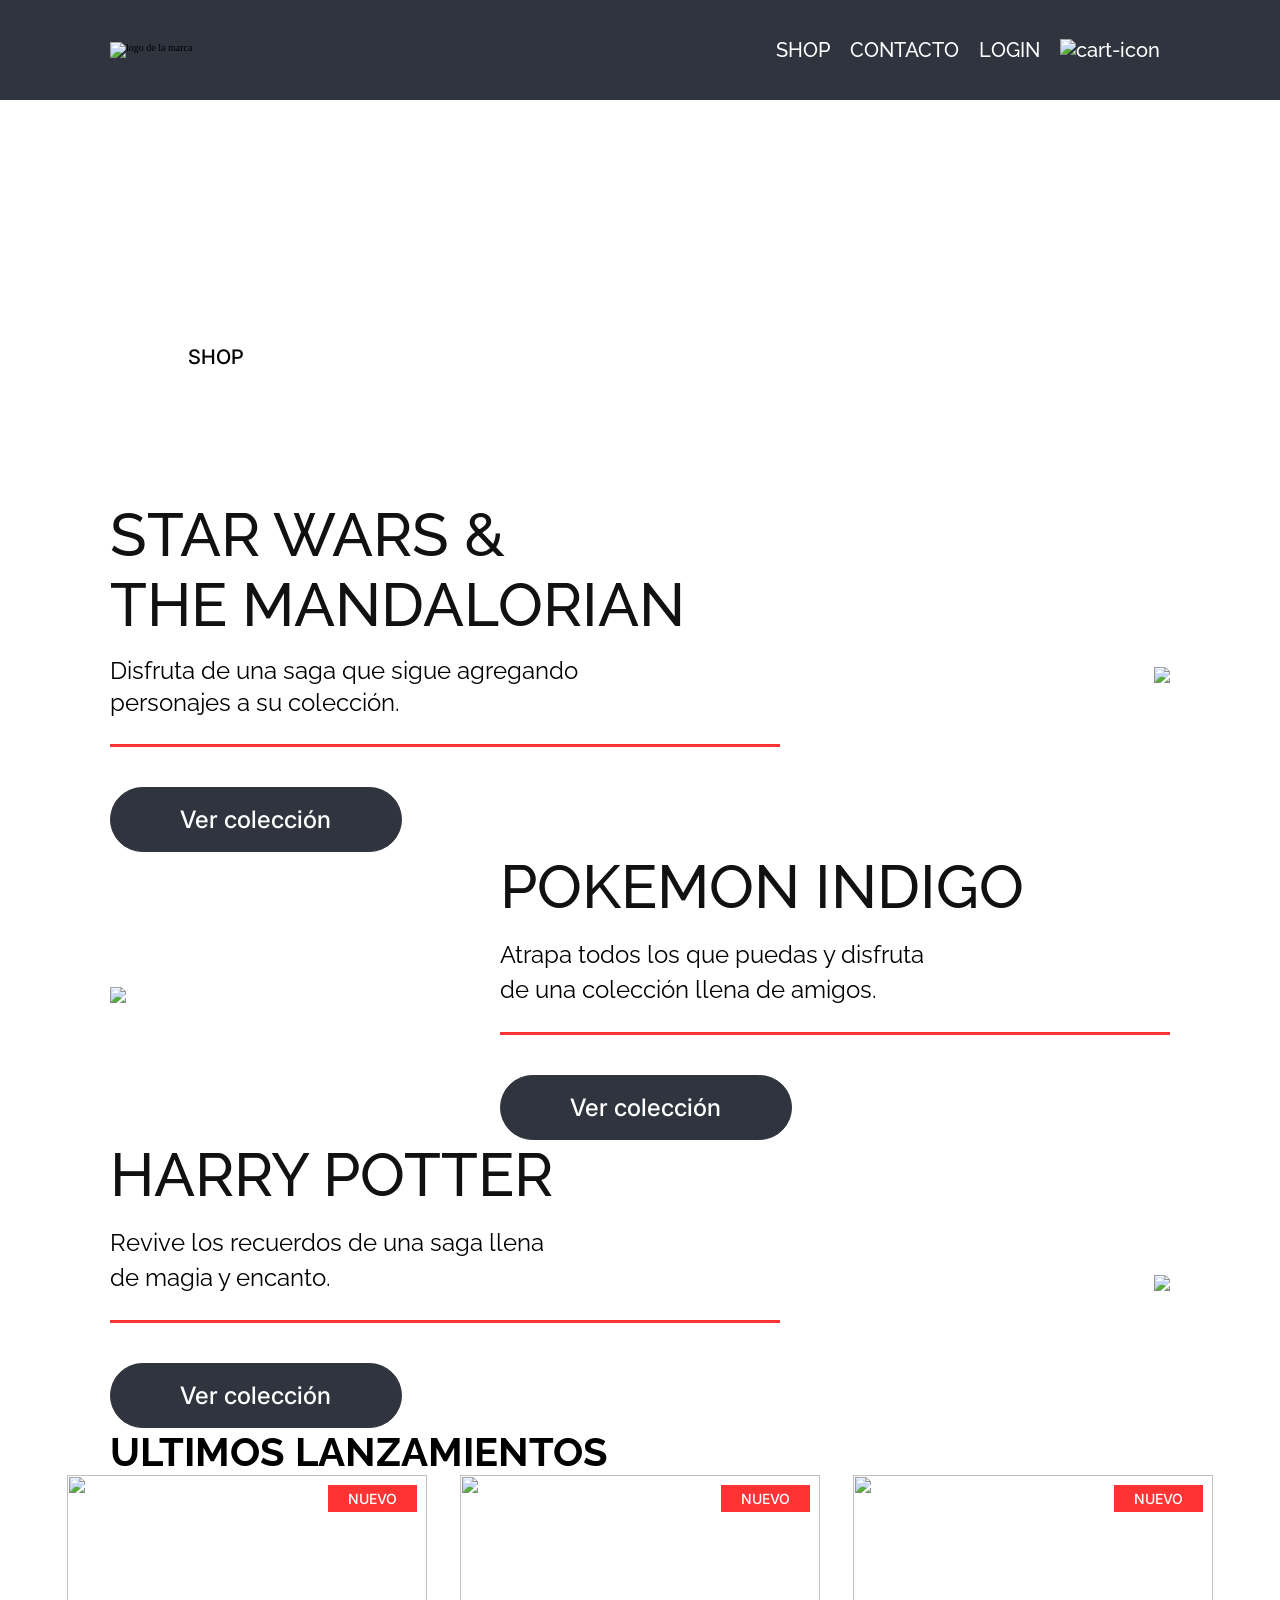
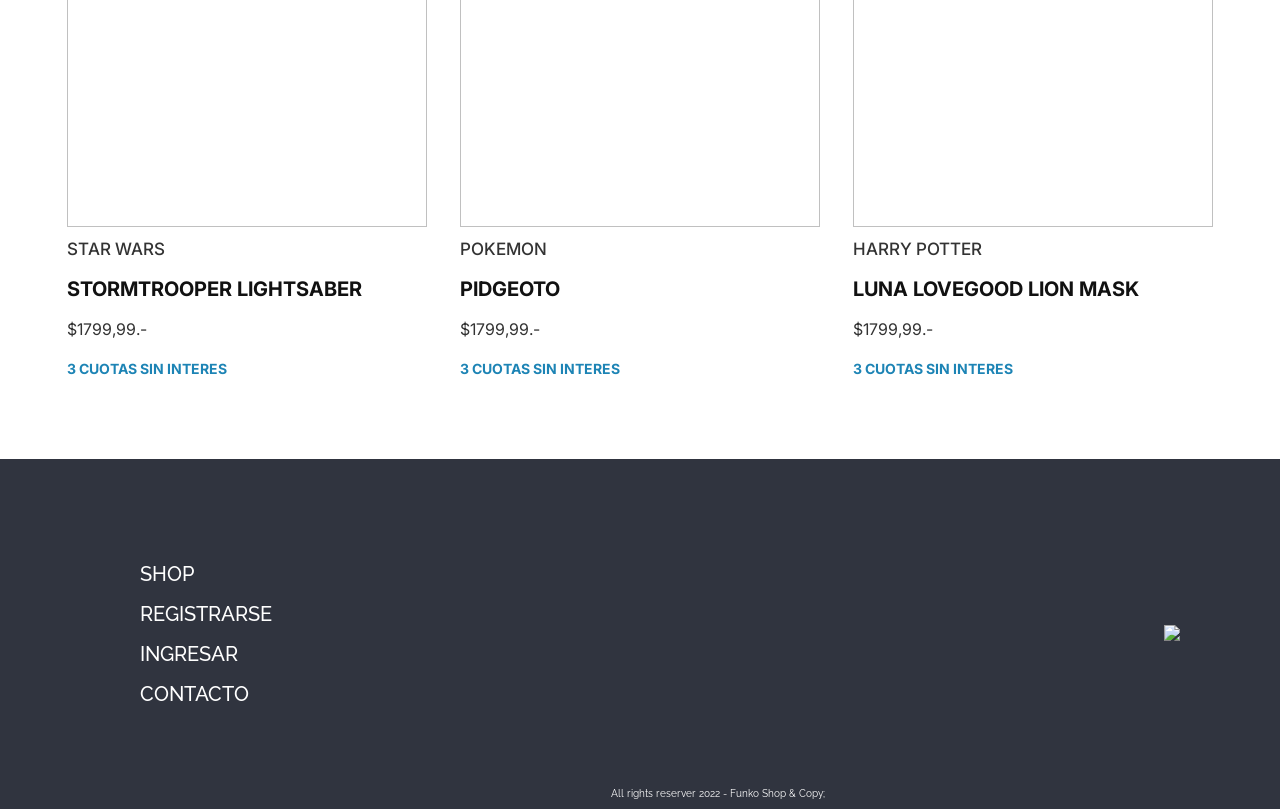
==== home.html @ 6fc5a39c "se inicia proyecto FunkoShop" ====
<!DOCTYPE html>
<html lang="en">
<head>
    <meta charset="UTF-8">
    <meta http-equiv="X-UA-Compatible" content="IE=edge">
    <meta name="viewport" content="width=device-width, initial-scale=1.0">
    <title>Home</title>
    <link href="https://fonts.googleapis.com/css?family=Raleway:500,700&display=swap" rel="stylesheet">
    <link href="https://fonts.googleapis.com/css?family=Inter" rel="stylesheet">
    <link rel="stylesheet" href="style.css">
  
</head>
<body>
    <header class="header">
            <figure class="logo">
                <img src="file:///C:/Users/bonfa/Desktop/Funko%20Pop/multimedia/branding/logo_light_horizontal.svg"alt="logo de la marca"> 
            </figure>
            <nav class="nav"> 
                <ul>
                    <li><a href="#">SHOP</a></li>
                    <li><a href="#">CONTACTO</a></li>
                    <li><a href="#">LOGIN</a></li>
                    <li><a href="#"><img src="file:///C:/Users/bonfa/Desktop/Funko%20Pop/multimedia/icons/cart-icon.svg" alt="cart-icon"></a></li>
                </ul>
            </nav>
    </header>
    <section class="section1">
        <div class="text" >
            <h3>Nuevos Ingresos</h3>
            <p>Descubrí el próximo Funko Pop de tu colección</p>
            <button class="shop">SHOP</button>
        </div>  
    </section>
    <main>
        <section class="section2">
            <div>
                <h2>STAR WARS &</h2>
                <h2>THE MANDALORIAN</h2> 
                <p>Disfruta de una saga que sigue agregando</p>
                <p class="p">personajes a su colección.</p>
                <input type="submit" value="Ver colección">
            </div>
            
            <figure>
                <img src="file:///C:/Users/bonfa/Desktop/Funko%20Pop/multimedia/star-wars/baby-yoda-1.webp">
            </figure>
        </section>
        <section class="section3">
            <figure>
                <img src="file:///C:/Users/bonfa/Desktop/Funko%20Pop/multimedia/pokemon/vulpix-1.webp">
            </figure>
            <div>
                <h2>POKEMON INDIGO</h2>
                <p>Atrapa todos los que puedas y disfruta </p>
                <p class="p">de una colección llena de amigos.</p> 
                <input type="submit" value="Ver colección">
            </div>
        </section>
        <section class="section4">
            <div>
                <h2>HARRY POTTER</h2>
                <p>Revive los recuerdos de una saga llena</p>
                <p class="p">de magia y encanto.</p> 
                <input type="submit" value="Ver colección">
            </div>
            
            <figure>
                <img src="file:///C:/Users/bonfa/Desktop/Funko%20Pop/multimedia/harry-potter/snape-patronus-1.webp">
            </figure>
        </section>
        <h2 class="titulo-section5">ULTIMOS LANZAMIENTOS</h2>
        <section class="section5">
            <div>
                <button class="red-button">NUEVO</button>
                <img src="file:///C:/Users/bonfa/Desktop/Funko%20Pop/multimedia/star-wars/trooper-1.webp">
                <h3>STAR WARS</h3>
                <p class="p1">STORMTROOPER LIGHTSABER</p>
                <p class="p2">$1799,99.-</p>
                <p class="p3">3 CUOTAS SIN INTERES</p>
            </div>
            <div>
                <button class="red-button">NUEVO</button>
                <img src="file:///C:/Users/bonfa/Desktop/Funko%20Pop/multimedia/pokemon/pidgeotto-1.webp">
                <h3>POKEMON</h3>
                <p class="p1">PIDGEOTO</p>
                <p class="p2">$1799,99.-</p>
                <p class="p3">3 CUOTAS SIN INTERES</p>    
            </div>
            <div>
                <button class="red-button">NUEVO</button>
                <img src="file:///C:/Users/bonfa/Desktop/Funko%20Pop/multimedia/harry-potter/luna-1.webp">
                <h3>HARRY POTTER</h3>
                <p class="p1">LUNA LOVEGOOD LION MASK</p>
                <p class="p2">$1799,99.-</p>
                <p class="p3">3 CUOTAS SIN INTERES</p>
            </div>
            
        </section>

    </main>
    <footer class="footer">
        <div>
            <ul>
            <li>SHOP</li>
            <li>REGISTRARSE</li>
            <li>INGRESAR</li>
            <li>CONTACTO</li>
        </ul>
    </div>
    <div class="p"><p>All rights reserver 2022 - Funko Shop & Copy;</p></div>
        <figure>
            <img src="file:///C:/Users/bonfa/Desktop/Funko%20Pop/multimedia/branding/isotype.svg">
        </figure>
    </footer>
   

</body>
</html>
---- style.css ----
* {
    margin: 0; /*quita todos los margenes de la pagina*/
    border: 0;
  }

  html{
    font-size: 10px; /*fuente predeterminada del html*/
  }
  

  /* Hader: navbar*/
  .header { /*se estiliza el contenedor de la nav*/
    box-sizing: border-box;
    margin: 0 ;
    padding: 0;
    background-color: #30343F;
    display: flex;
    justify-content: space-between;
    align-items: center;
    height: 10rem;
    width: 100%;
  }
  .logo{
    margin-left: 11rem;
  }
  
  .nav ul {
    margin: 0 11rem 0 0;
    list-style: none;
    display: flex;
    align-items: center;
  }

  .nav ul li a {
    padding: 1rem;
    text-decoration: none;
    font-family: 'Raleway';
    font-weight: 500;
    font-size: 2rem;
    line-height: 2.3rem;
    color: #FFFFFF;
  }
  
  .nav ul li a:hover {
    cursor: pointer;
  }
  /*Banner*/
  .section1 { /*se estiliza contenedor del banner*/
    position: relative;
    height: 40rem;
    width: 100%;
    display: flex;
    justify-content: flex-start;
    align-items: center;
  }

  .section1::before{ /*se agrega psudoelemento para que el blur no se aplique al texto sobre la imagen*/
    content: "";
    position: absolute; top: 0;left: 0;right: 0; bottom: 0;
    background-image: url(file:///C:/Users/bonfa/Desktop/Funko%20Pop/multimedia/funkos-banner.webp);
    filter: blur(3px);
    background-size: cover;
    overflow: hidden;
    background-position: bottom;
  }

  .text{
    position: relative;
    color: #FFFFFF;
    display: flex;
    flex-direction: column;
    margin-left: 11rem;
  }

  .text h3 {
    font-family: 'Raleway';
    font-style: normal;
    font-weight: 700;
    font-size: 4.5rem;
    line-height: 5rem;
    
  }

  .text p {
    font-family: 'Raleway';
    font-style: normal;
    font-weight: 400;
    font-size: 2rem;
  }

  .text .shop {
    background-color: #FFFFFF; /* Fondo blanco del boton */
    color: black; /*Texto color negro*/
    font-family: 'inter'; /*fuente de texto del botón*/
    font-style: normal;
    font-weight: 500;
    font-size: 2rem;
    line-height: 2.4rem; 
    border: none; /* Sin borde */
    border-radius: 5rem; /* Borde redondeado 50px */
    padding: 1rem; /* Espacio interno */
    width: 21.1rem; /*ancho del boton*/
    margin-top: 4rem; /*margen arriba*/
    height: 4.7rem; /*altura de botón*/
    left: 11rem; /*margen izquierdo*/
  }
  .text .shop:hover { /*pseudoclase para cambiar cursor*/
    cursor: pointer;
  }

  .section2 {
    display: flex;
    justify-content: space-between;
    align-items: center;
    margin: 0 11rem 0 11rem;
  }
  .section2 div {
    font-family: 'Raleway';
    font-style: normal;
    font-size: 4rem;
  }
  .section2 div h2{
    text-transform: uppercase;
    color: #111111;
    font-weight: 500;
  }
   
  .section2 div p{
    font-size: 2.4rem;
    line-height: 0.2rem;
    margin-top: 3rem;
  }
  .section2 div .p{
    width: 67rem;
    padding-bottom: 4rem;
    border-bottom: 3px solid #FF3333;
  }
  
  .section2 input{
    background-color:#30343F;
    width: 29.181rem;
    height: 6.5rem;
    color: #FFFFFF;
    border: 1px solid #30343F;
    padding: 1rem;
    border-radius: 5rem;
    font-family: 'Inter';
    font-style: normal;
    font-weight: 500;
    font-size: 2.4rem;
    line-height: 2.9rem;
    margin-top: 4rem;
    }
  
  .section3 {
    display: flex;
    justify-content: space-between;
    align-items: center;
    margin: 0 11rem 0 11rem;
    
  }
  .section3 div {
    font-family: 'Raleway';
    font-style: normal;
    font-size: 4rem;
  }
 
  .section3 div h2{
    text-transform: uppercase;
    color: #111111;
    font-weight: 500;
  }
   
  .section3 div p{
    font-size: 2.4rem;
    line-height: 0.5rem;
    margin-top: 3rem;
  }
  .section3 div .p{
    width: 67rem;
    padding-bottom: 4rem;
    border-bottom: 3px solid #FF3333;
  }

  .section3 input{
    background-color:#30343F;
    width: 29.181rem;
    height: 6.5rem;
    color: #FFFFFF;
    border: 1px solid #30343F;
    padding: 1rem;
    border-radius: 5rem;
    font-family: 'Inter';
    font-style: normal;
    font-weight: 500;
    font-size: 2.4rem;
    margin-top: 4rem;
    }

  .section4 {
    display: flex;
    justify-content: space-between;
    align-items: center;
    margin: 0 11rem 0 11rem; 
  }
  .section4 div {
    font-family: 'Raleway';
    font-style: normal;
    font-size: 4rem;
  }
  .section4 div h2{
    text-transform: uppercase;
    color: #111111;
    font-weight: 500;
  }
   
  .section4 div p{
    font-size: 2.4rem;
    line-height: 0.5rem;
    margin-top: 3rem;
    
  }
  .section4 div .p{
    width: 67rem;
    padding-bottom: 4rem;
    border-bottom: 3px solid #FF3333;
  }

  .section4 input{
    background-color:#30343F;
    width: 29.181rem;
    height: 6.5rem;
    color: #FFFFFF;
    border: 1px solid #30343F;
    padding: 1rem;
    border-radius: 5rem;
    font-family: 'Inter';
    font-style: normal;
    font-weight: 500;
    font-size: 2.4rem;
    line-height: 2.9rem;
    margin-top: 4rem;
    }

  .titulo-section5{
    font-family: 'Raleway';
    font-weight: 700;
    font-size: 4rem;
    text-transform: uppercase;
    margin-left: 11rem;
    }

  .section5{
    display: flex;
    justify-content: space-around;
    align-items: center; 
    margin: 0 5rem 0 5rem;
  }
  .section5 div {
    position: relative;
  }

  .section5 div .red-button {
    position: absolute;
    top: 10px;
    right: 10px;
    background-color: #FF3333;
    color: white;
    padding: 0.5rem 2rem;
    font-family: 'Inter';
    font-style: normal;
    font-weight: 500;
    font-size: 14px;
  }
  .section5 div img{
    width: 35.997rem;
    height: 35.2rem;
  }

  .section5 h3{
    font-family: 'Inter';
    font-style: normal;
    font-weight: 500;
    font-size: 1.7rem;
    line-height: 4rem;
    color: #333333;
    
  }
  .section5 .p1{
    font-family: 'Inter';
    font-style: normal;
    font-weight: 700;
    font-size: 2rem;
    line-height: 4rem;
    color: #111111;
   
  }
  .section5 .p2{
  font-family: 'Inter';
  font-style: normal;
  font-weight: 400;
  font-size: 1.6rem;
  line-height: 4rem;
  color: #333333;
  
  }
  .section5 .p3{
    font-family: 'Inter';
    font-style: normal;
    font-weight: 700;
    font-size: 1.4rem;
    line-height: 4rem;
    color: #1D84B5;
    padding-bottom: 7rem;
  }

  .footer{ 
    display: flex;
    flex-direction: row;
    align-items: center;
    justify-content: space-between;
    background-color: #30343F;
    height: 35rem;
    width: 100%;
    box-sizing: border-box;
    
  }

  .footer div ul{
    font-family: 'Raleway';
    font-style: normal;
    font-weight: 500;
    font-size: 2rem;
    line-height: 4rem;
    color: #FFFFFF;
    list-style: none;
    margin-left: 10rem;
  }
  .footer .p{
    display: flex;
    font-family: 'Raleway';
    color: #FFFFFF;
    align-self: flex-end;
    margin-bottom: 1rem;
  }

  .footer figure img{
    margin-right: 10rem;
    height: 15rem;
  }
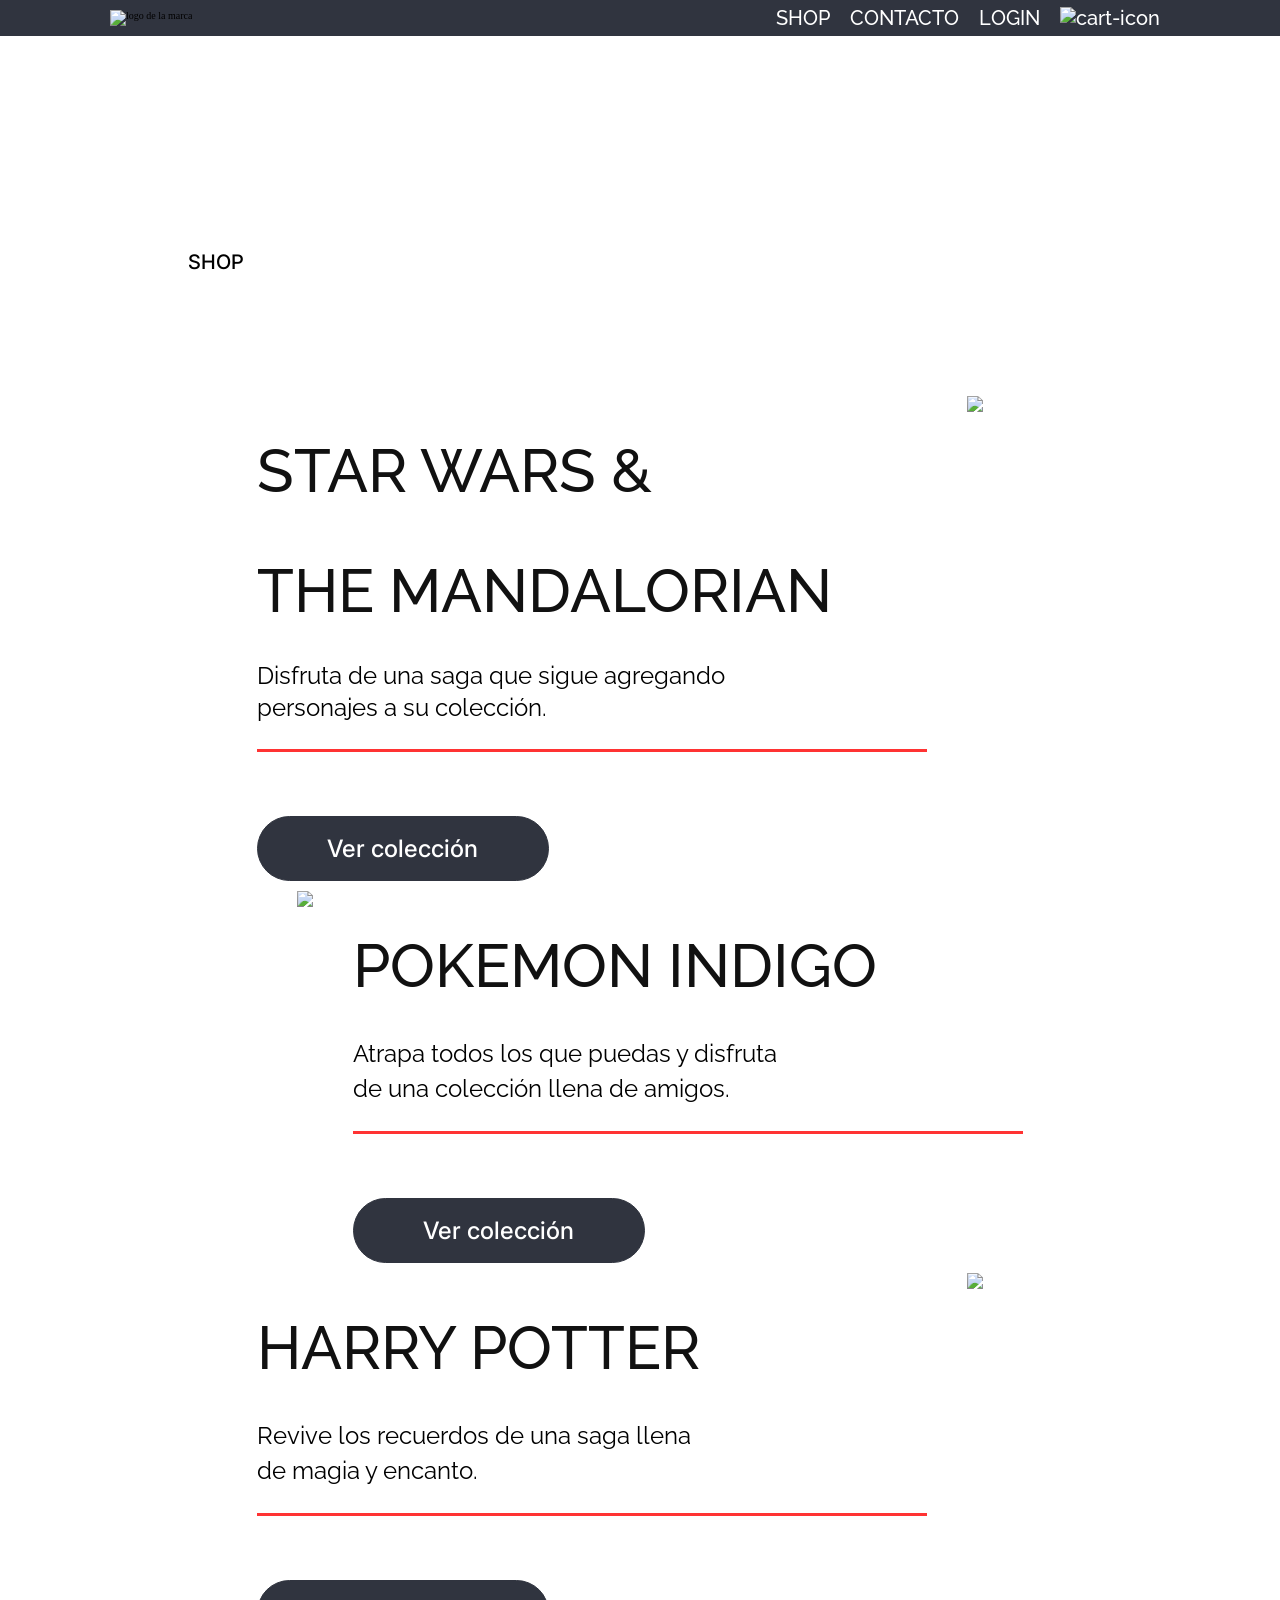
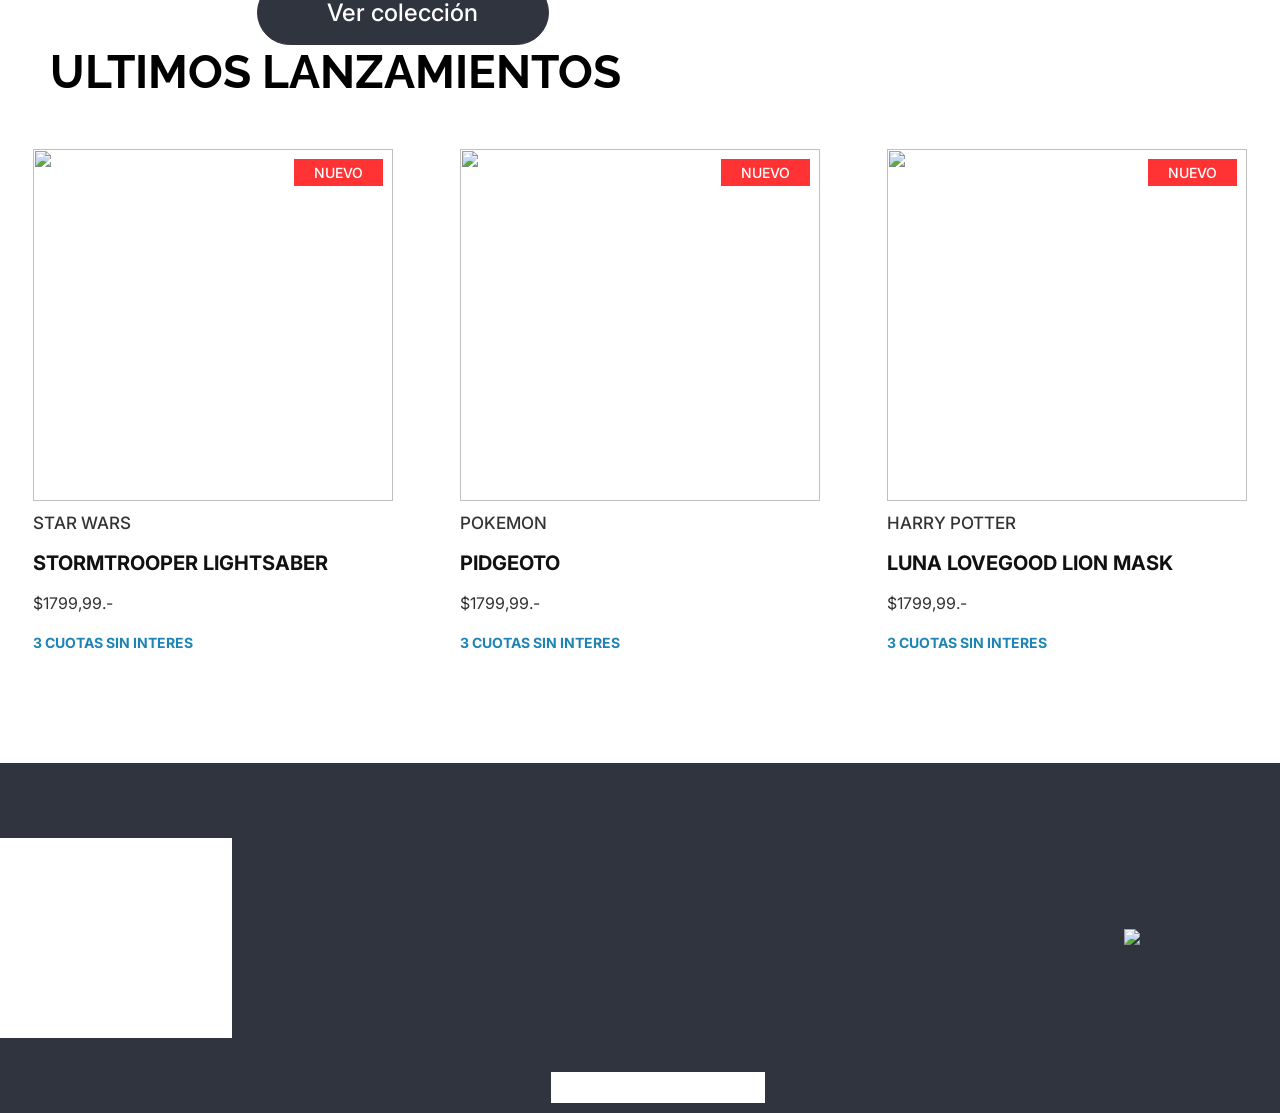
==== commit deb22d6e: "se reestructura con grid" ====
--- a/home.html
+++ b/home.html
@@ -7,8 +7,8 @@
     <title>Home</title>
     <link href="https://fonts.googleapis.com/css?family=Raleway:500,700&display=swap" rel="stylesheet">
     <link href="https://fonts.googleapis.com/css?family=Inter" rel="stylesheet">
+    <link rel="stylesheet">
     <link rel="stylesheet" href="style.css">
-  
 </head>
 <body>
     <header class="header">
@@ -68,7 +68,7 @@
                 <img src="file:///C:/Users/bonfa/Desktop/Funko%20Pop/multimedia/harry-potter/snape-patronus-1.webp">
             </figure>
         </section>
-        <h2 class="titulo-section5">ULTIMOS LANZAMIENTOS</h2>
+        <div><h2 class="titulo-sec5">ULTIMOS LANZAMIENTOS</h2></div>
         <section class="section5">
             <div>
                 <button class="red-button">NUEVO</button>
@@ -96,7 +96,6 @@
             </div>
             
         </section>
-
     </main>
     <footer class="footer">
         <div>
@@ -112,7 +111,9 @@
             <img src="file:///C:/Users/bonfa/Desktop/Funko%20Pop/multimedia/branding/isotype.svg">
         </figure>
     </footer>
+
    
+  </body>
 
 </body>
 </html>
--- a/style.css
+++ b/style.css
@@ -1,23 +1,53 @@
+/*Se comienza con la normalizacion*/
+
 * {
-    margin: 0; /*quita todos los margenes de la pagina*/
-    border: 0;
+   box-sizing: border-box;
+  
   }
 
   html{
     font-size: 10px; /*fuente predeterminada del html*/
   }
-  
+ 
+  body{ /* se pone grid en el body para estructurar*/
+    background-color: pink;
+    max-width: 1440px; 
+    margin:auto;
+    min-width: 100vh;
+    display: grid;
+    grid-template-rows: auto 35rem auto auto auto auto auto;
+    grid-template-areas:
+     "header"
+     "section1"
+     "section2"
+     "section3"
+     "section4"
+     "section5"
+     "footer";
+  }
+
+  img{
+    max-width: 100%;
+  }
+
+  a{
+    text-decoration: none;
+  }
+
+  ul{
+    list-style: none;
+    padding-left: 0;
+  }
 
   /* Hader: navbar*/
   .header { /*se estiliza el contenedor de la nav*/
-    box-sizing: border-box;
+    grid-area: header;
+    justify-content: space-between;
+    align-items: center;
+    display: flex;
     margin: 0 ;
     padding: 0;
     background-color: #30343F;
-    display: flex;
-    justify-content: space-between;
-    align-items: center;
-    height: 10rem;
     width: 100%;
   }
   .logo{
@@ -33,7 +63,6 @@
 
   .nav ul li a {
     padding: 1rem;
-    text-decoration: none;
     font-family: 'Raleway';
     font-weight: 500;
     font-size: 2rem;
@@ -46,12 +75,10 @@
   }
   /*Banner*/
   .section1 { /*se estiliza contenedor del banner*/
+    background-color: white;
+    grid-area: section1;
     position: relative;
-    height: 40rem;
     width: 100%;
-    display: flex;
-    justify-content: flex-start;
-    align-items: center;
   }
 
   .section1::before{ /*se agrega psudoelemento para que el blur no se aplique al texto sobre la imagen*/
@@ -70,6 +97,7 @@
     display: flex;
     flex-direction: column;
     margin-left: 11rem;
+    justify-content: center;
   }
 
   .text h3 {
@@ -77,8 +105,7 @@
     font-style: normal;
     font-weight: 700;
     font-size: 4.5rem;
-    line-height: 5rem;
-    
+    margin-bottom: 0;
   }
 
   .text p {
@@ -89,7 +116,7 @@
   }
 
   .text .shop {
-    background-color: #FFFFFF; /* Fondo blanco del boton */
+    background-color: #FFFFFF; /* Fondo blanco del boton*/
     color: black; /*Texto color negro*/
     font-family: 'inter'; /*fuente de texto del botón*/
     font-style: normal;
@@ -97,6 +124,7 @@
     font-size: 2rem;
     line-height: 2.4rem; 
     border: none; /* Sin borde */
+    margin: 0;
     border-radius: 5rem; /* Borde redondeado 50px */
     padding: 1rem; /* Espacio interno */
     width: 21.1rem; /*ancho del boton*/
@@ -104,15 +132,17 @@
     height: 4.7rem; /*altura de botón*/
     left: 11rem; /*margen izquierdo*/
   }
+
   .text .shop:hover { /*pseudoclase para cambiar cursor*/
     cursor: pointer;
   }
 
   .section2 {
-    display: flex;
-    justify-content: space-between;
-    align-items: center;
-    margin: 0 11rem 0 11rem;
+    grid-area: section2;
+    background-color: white;
+    display: flex;
+    justify-content: center;
+    
   }
   .section2 div {
     font-family: 'Raleway';
@@ -153,12 +183,12 @@
     }
   
   .section3 {
-    display: flex;
-    justify-content: space-between;
-    align-items: center;
-    margin: 0 11rem 0 11rem;
-    
-  }
+    background-color: white;
+    grid-area: secion3;
+    display: flex;
+    justify-content: center;
+  }
+
   .section3 div {
     font-family: 'Raleway';
     font-style: normal;
@@ -198,10 +228,10 @@
     }
 
   .section4 {
-    display: flex;
-    justify-content: space-between;
-    align-items: center;
-    margin: 0 11rem 0 11rem; 
+    background-color: white;
+    grid-area: section4;
+    display: flex;
+    justify-content: center;
   }
   .section4 div {
     font-family: 'Raleway';
@@ -242,19 +272,27 @@
     margin-top: 4rem;
     }
 
-  .titulo-section5{
-    font-family: 'Raleway';
-    font-weight: 700;
-    font-size: 4rem;
-    text-transform: uppercase;
-    margin-left: 11rem;
+    div{
+      background-color: white;
+      margin: 0;
+    }
+
+    div .titulo-sec5{
+      
+      font-family: 'Raleway';
+      font-style: normal;
+      font-weight: 700;
+      font-size: 46px;
+      line-height: 54px;
+      margin:0 0 0 5rem;
+      padding-bottom: 5rem;
     }
 
   .section5{
+    background-color: white;
     display: flex;
     justify-content: space-around;
     align-items: center; 
-    margin: 0 5rem 0 5rem;
   }
   .section5 div {
     position: relative;
@@ -265,6 +303,7 @@
     top: 10px;
     right: 10px;
     background-color: #FF3333;
+    border: none;
     color: white;
     padding: 0.5rem 2rem;
     font-family: 'Inter';
@@ -284,7 +323,7 @@
     font-size: 1.7rem;
     line-height: 4rem;
     color: #333333;
-    
+    margin: 0;
   }
   .section5 .p1{
     font-family: 'Inter';
@@ -293,7 +332,7 @@
     font-size: 2rem;
     line-height: 4rem;
     color: #111111;
-   
+    margin: 0;
   }
   .section5 .p2{
   font-family: 'Inter';
@@ -302,7 +341,7 @@
   font-size: 1.6rem;
   line-height: 4rem;
   color: #333333;
-  
+  margin: 0;
   }
   .section5 .p3{
     font-family: 'Inter';
@@ -311,10 +350,12 @@
     font-size: 1.4rem;
     line-height: 4rem;
     color: #1D84B5;
-    padding-bottom: 7rem;
+    margin: 0;
+    padding-bottom: 10rem;
   }
 
   .footer{ 
+    grid-area: footer;
     display: flex;
     flex-direction: row;
     align-items: center;
@@ -347,12 +388,4 @@
   .footer figure img{
     margin-right: 10rem;
     height: 15rem;
-  }
-
-
-
-
-  
-
-
-
+  }
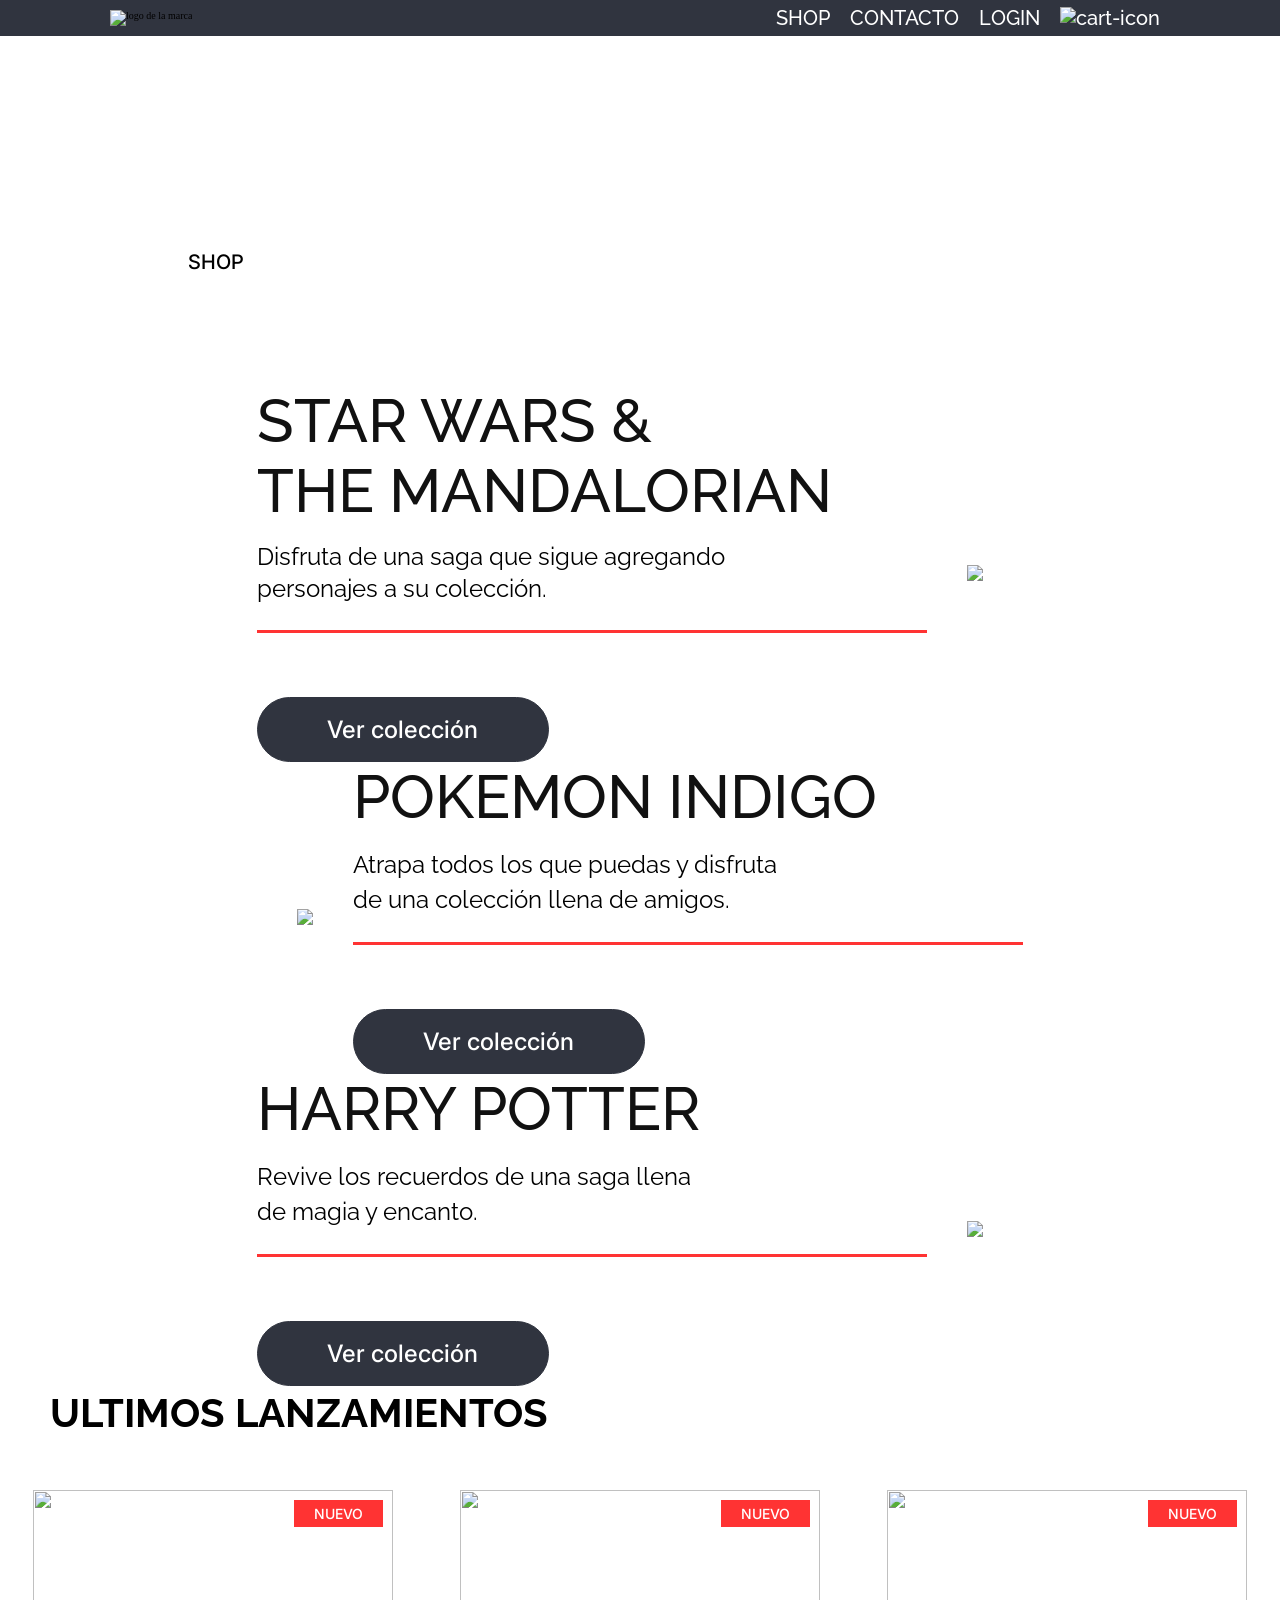
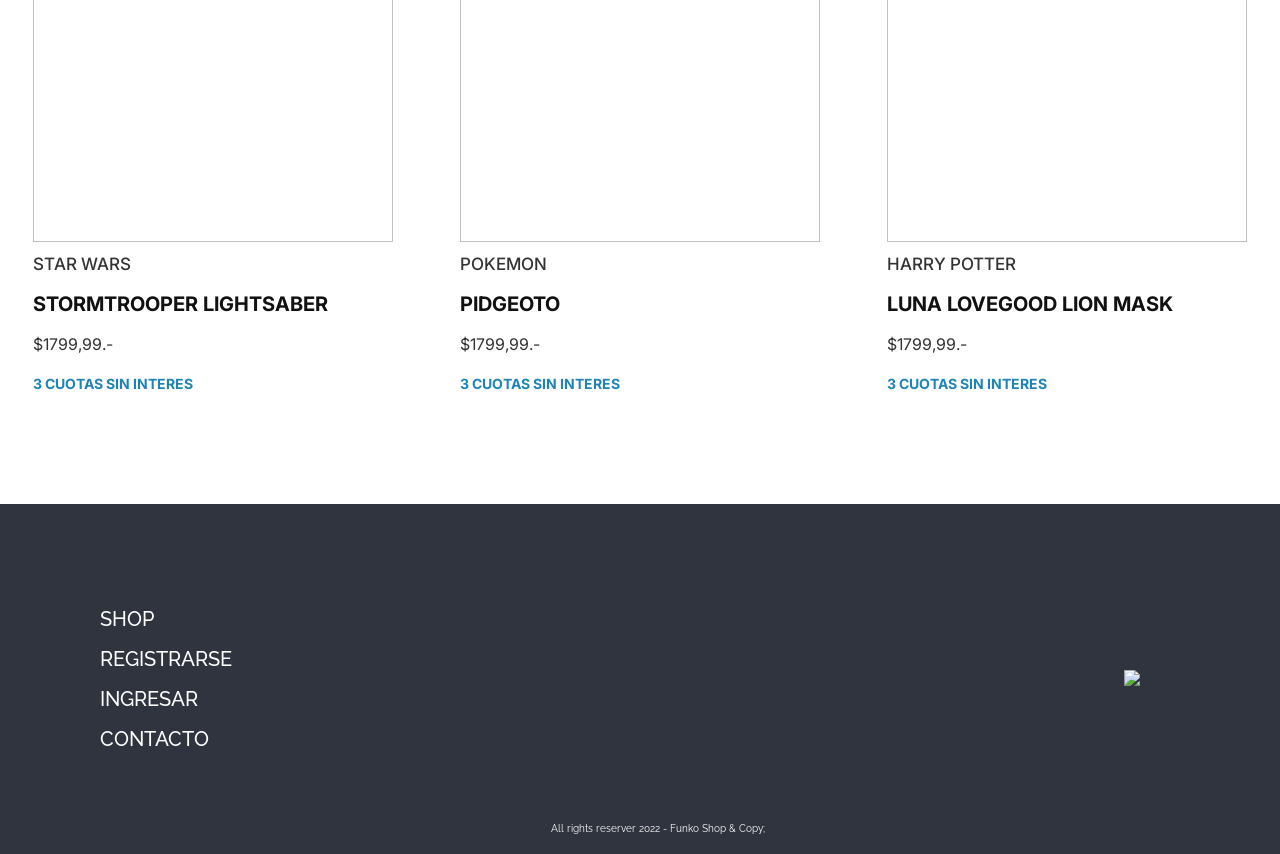
==== commit 28cb0c6c: "se solucionan errores, se cambia background para pantallas 4k" ====
--- a/home.html
+++ b/home.html
@@ -68,16 +68,18 @@
                 <img src="file:///C:/Users/bonfa/Desktop/Funko%20Pop/multimedia/harry-potter/snape-patronus-1.webp">
             </figure>
         </section>
-        <div><h2 class="titulo-sec5">ULTIMOS LANZAMIENTOS</h2></div>
-        <section class="section5">
-            <div>
-                <button class="red-button">NUEVO</button>
-                <img src="file:///C:/Users/bonfa/Desktop/Funko%20Pop/multimedia/star-wars/trooper-1.webp">
-                <h3>STAR WARS</h3>
-                <p class="p1">STORMTROOPER LIGHTSABER</p>
-                <p class="p2">$1799,99.-</p>
-                <p class="p3">3 CUOTAS SIN INTERES</p>
-            </div>
+        
+        <div>
+            <h2 class="titulo">ultimos lanzamientos</h2>
+            <section class="section5">
+                <div>
+                    <button class="red-button">NUEVO</button>
+                    <img src="file:///C:/Users/bonfa/Desktop/Funko%20Pop/multimedia/star-wars/trooper-1.webp">
+                    <h3>STAR WARS</h3>
+                    <p class="p1">STORMTROOPER LIGHTSABER</p>
+                    <p class="p2">$1799,99.-</p>
+                    <p class="p3">3 CUOTAS SIN INTERES</p>
+                </div>
             <div>
                 <button class="red-button">NUEVO</button>
                 <img src="file:///C:/Users/bonfa/Desktop/Funko%20Pop/multimedia/pokemon/pidgeotto-1.webp">
@@ -94,7 +96,7 @@
                 <p class="p2">$1799,99.-</p>
                 <p class="p3">3 CUOTAS SIN INTERES</p>
             </div>
-            
+        </div> 
         </section>
     </main>
     <footer class="footer">
--- a/style.css
+++ b/style.css
@@ -10,8 +10,8 @@
   }
  
   body{ /* se pone grid en el body para estructurar*/
-    background-color: pink;
-    max-width: 1440px; 
+    background-image: url(https://cdn.pixabay.com/photo/2023/03/12/15/45/flowers-7847210_1280.png);
+    max-width: 1540px; 
     margin:auto;
     min-width: 100vh;
     display: grid;
@@ -142,6 +142,7 @@
     background-color: white;
     display: flex;
     justify-content: center;
+    align-items: center;
     
   }
   .section2 div {
@@ -153,6 +154,7 @@
     text-transform: uppercase;
     color: #111111;
     font-weight: 500;
+    margin: 0;
   }
    
   .section2 div p{
@@ -187,6 +189,7 @@
     grid-area: secion3;
     display: flex;
     justify-content: center;
+    align-items: center;
   }
 
   .section3 div {
@@ -199,6 +202,7 @@
     text-transform: uppercase;
     color: #111111;
     font-weight: 500;
+    margin: 0;
   }
    
   .section3 div p{
@@ -232,16 +236,19 @@
     grid-area: section4;
     display: flex;
     justify-content: center;
+    align-items: center;
   }
   .section4 div {
     font-family: 'Raleway';
     font-style: normal;
     font-size: 4rem;
+    
   }
   .section4 div h2{
     text-transform: uppercase;
     color: #111111;
     font-weight: 500;
+    margin: 0;
   }
    
   .section4 div p{
@@ -272,20 +279,15 @@
     margin-top: 4rem;
     }
 
-    div{
+    .titulo{
+      font-family: 'Raleway';
+      text-transform: uppercase;
+      font-weight: 700;
+      font-size: 4rem;
+      line-height: 5.4rem;
+      margin: 0;
+      padding: 0 0 5rem 5rem;
       background-color: white;
-      margin: 0;
-    }
-
-    div .titulo-sec5{
-      
-      font-family: 'Raleway';
-      font-style: normal;
-      font-weight: 700;
-      font-size: 46px;
-      line-height: 54px;
-      margin:0 0 0 5rem;
-      padding-bottom: 5rem;
     }
 
   .section5{
@@ -363,8 +365,7 @@
     background-color: #30343F;
     height: 35rem;
     width: 100%;
-    box-sizing: border-box;
-    
+    box-sizing: border-box; 
   }
 
   .footer div ul{
@@ -377,6 +378,7 @@
     list-style: none;
     margin-left: 10rem;
   }
+
   .footer .p{
     display: flex;
     font-family: 'Raleway';
